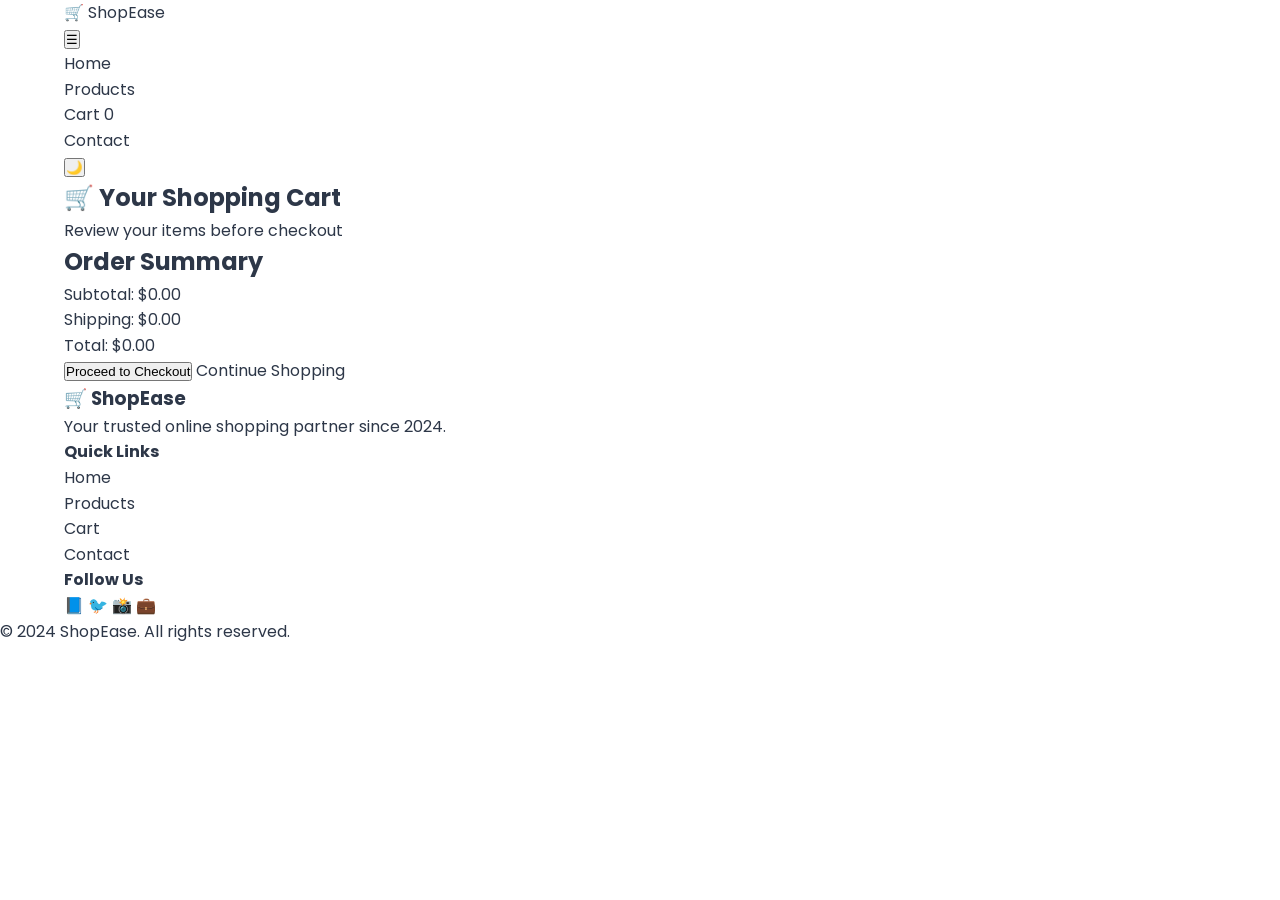
==== cart.html @ a674fecd "Day 2: Build semantic HTML structure for all 4 pages" ====
<!DOCTYPE html>
<html lang="en">
<head>
  <meta charset="UTF-8" />
  <meta name="viewport" content="width=device-width, initial-scale=1.0"/>
  <meta name="description" content="Your ShopEase shopping cart">
  <title>ShopEase | Cart</title>

  <link rel="icon" href="assets/icons/favicon.ico" type="image/x-icon">
  <link rel="preconnect" href="https://fonts.googleapis.com">
  <link href="https://fonts.googleapis.com/css2?family=Poppins:wght@300;400;600;700&display=swap" rel="stylesheet">
  <link rel="stylesheet" href="css/style.css" />
</head>
<body>

  <!-- ================= HEADER ================= -->
  <header class="header">
    <div class="container nav-container">
      <a href="index.html" class="logo" aria-label="ShopEase Home">
        🛒 <span>ShopEase</span>
      </a>
      <nav class="navbar" aria-label="Main Navigation">
        <button class="menu-toggle" aria-label="Toggle Menu" aria-expanded="false">☰</button>
        <ul class="nav-links">
          <li><a href="index.html">Home</a></li>
          <li><a href="products.html">Products</a></li>
          <li><a href="cart.html" class="active">Cart <span class="cart-count">0</span></a></li>
          <li><a href="contact.html">Contact</a></li>
          <li><button id="themeToggle" aria-label="Toggle Dark Mode">🌙</button></li>
        </ul>
      </nav>
    </div>
  </header>

  <!-- ================= MAIN ================= -->
  <main>

    <section class="page-header">
      <div class="container">
        <h1>🛒 Your Shopping Cart</h1>
        <p>Review your items before checkout</p>
      </div>
    </section>

    <section class="cart-section">
      <div class="container">
        <div class="cart-wrapper">
          
          <!-- Cart Items -->
          <div class="cart-items" id="cartItems">
            <!-- Cart items injected via JS -->
          </div>

          <!-- Cart Summary -->
          <aside class="cart-summary" aria-label="Cart Summary">
            <h2>Order Summary</h2>
            <div class="summary-row">
              <span>Subtotal:</span>
              <span id="subtotal">$0.00</span>
            </div>
            <div class="summary-row">
              <span>Shipping:</span>
              <span id="shipping">$0.00</span>
            </div>
            <div class="summary-row total">
              <span>Total:</span>
              <span id="total">$0.00</span>
            </div>
            <button class="btn btn-primary btn-block" id="checkoutBtn">Proceed to Checkout</button>
            <a href="products.html" class="btn btn-outline btn-block">Continue Shopping</a>
          </aside>

        </div>

        <!-- Empty Cart Message -->
        <div class="empty-cart" id="emptyCart" hidden>
          <h2>🛒 Your cart is empty</h2>
          <p>Looks like you haven't added anything yet.</p>
          <a href="products.html" class="btn btn-primary">Start Shopping</a>
        </div>

      </div>
    </section>

    <!-- Checkout Modal -->
    <div class="modal" id="checkoutModal" hidden>
      <div class="modal-content">
        <button class="modal-close" aria-label="Close modal">✕</button>
        <h2>🎉 Checkout</h2>
        <form id="checkoutForm">
          <div class="form-group">
            <label for="fullName">Full Name *</label>
            <input type="text" id="fullName" required>
          </div>
          <div class="form-group">
            <label for="email">Email *</label>
            <input type="email" id="email" required>
          </div>
          <div class="form-group">
            <label for="address">Shipping Address *</label>
            <textarea id="address" rows="3" required></textarea>
          </div>
          <button type="submit" class="btn btn-primary btn-block">Place Order</button>
        </form>
      </div>
    </div>

  </main>

  <!-- ================= FOOTER ================= -->
  <footer class="footer">
    <div class="container footer-container">
      <div class="footer-col">
        <h3>🛒 ShopEase</h3>
        <p>Your trusted online shopping partner since 2024.</p>
      </div>
      <div class="footer-col">
        <h4>Quick Links</h4>
        <ul>
          <li><a href="index.html">Home</a></li>
          <li><a href="products.html">Products</a></li>
          <li><a href="cart.html">Cart</a></li>
          <li><a href="contact.html">Contact</a></li>
        </ul>
      </div>
      <div class="footer-col">
        <h4>Follow Us</h4>
        <div class="social-links">
          <a href="#" aria-label="Facebook">📘</a>
          <a href="#" aria-label="Twitter">🐦</a>
          <a href="#" aria-label="Instagram">📸</a>
          <a href="#" aria-label="LinkedIn">💼</a>
        </div>
      </div>
    </div>
    <div class="footer-bottom">
      <p>© 2024 ShopEase. All rights reserved.</p>
    </div>
  </footer>

  <script src="js/products.js"></script>
  <script src="js/cart.js"></script>
  <script src="js/script.js"></script>
</body>
</html>
---- css/style.css ----
/* ========== CSS RESET ========== */
*,
*::before,
*::after {
  margin: 0;
  padding: 0;
  box-sizing: border-box;
}

/* ========== CSS VARIABLES ========== */
:root {
  --primary-color: #2c7a7b;
  --secondary-color: #38b2ac;
  --accent-color: #f6ad55;
  --bg-color: #ffffff;
  --text-color: #2d3748;
  --light-gray: #f7fafc;
  --dark-gray: #4a5568;
  --font-family: 'Poppins', sans-serif;
  --transition: all 0.3s ease-in-out;
  --shadow: 0 4px 12px rgba(0, 0, 0, 0.1);
}

/* ========== BASE STYLES ========== */
html {
  scroll-behavior: smooth;
}

body {
  font-family: var(--font-family);
  background: var(--bg-color);
  color: var(--text-color);
  line-height: 1.6;
}

a {
  text-decoration: none;
  color: inherit;
}

ul {
  list-style: none;
}

img {
  max-width: 100%;
  display: block;
}

/* ========== CONTAINER ========== */
.container {
  width: 90%;
  max-width: 1200px;
  margin: 0 auto;
}
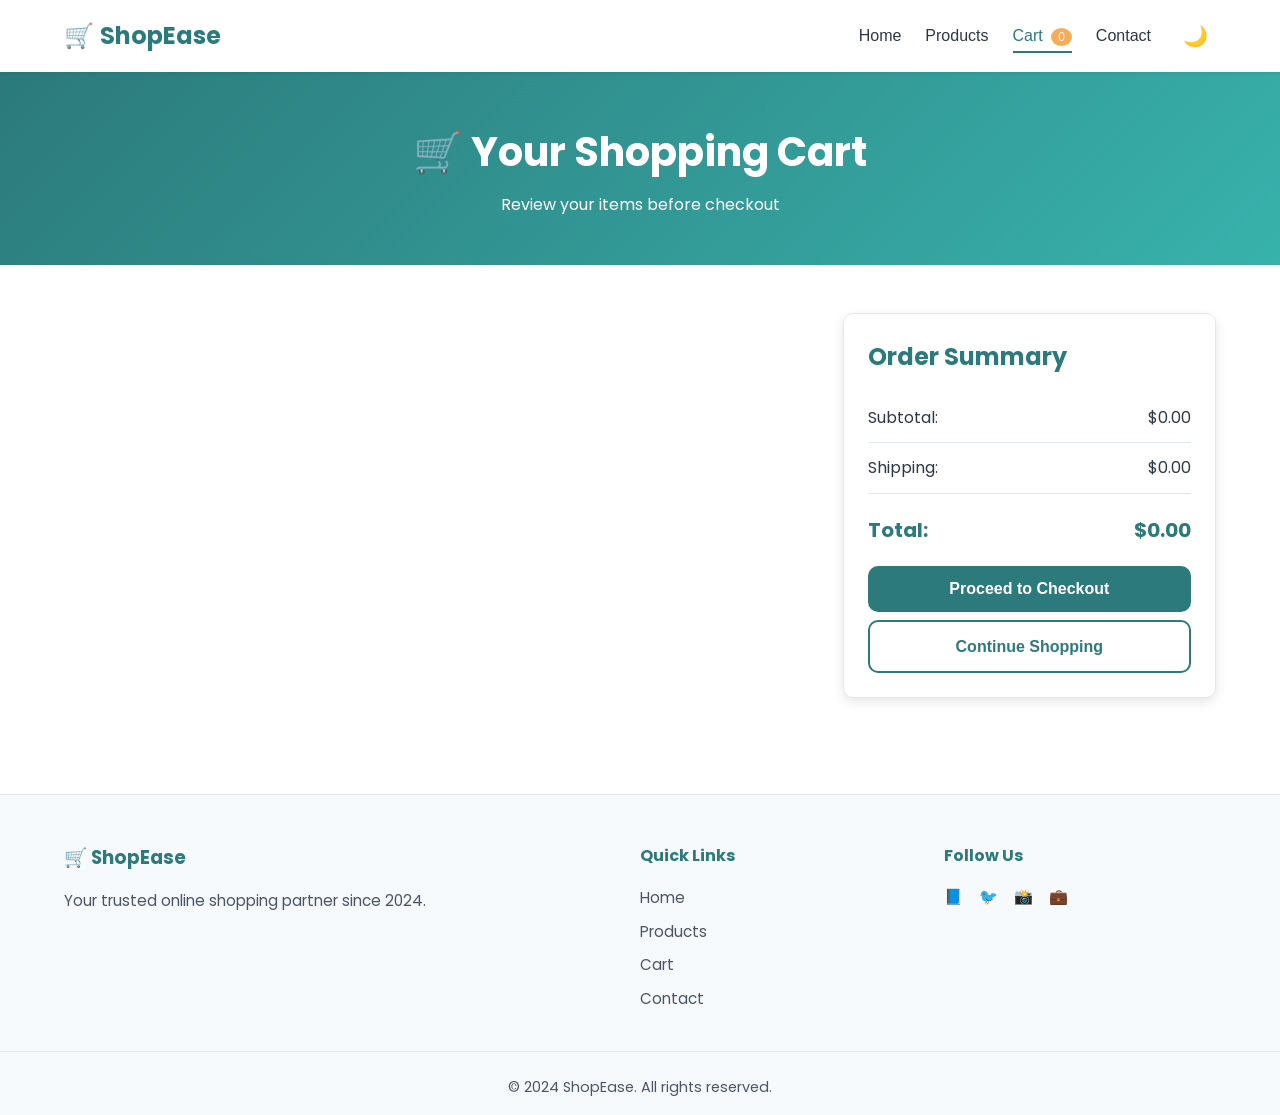
==== commit d12d028d: "Day 5: Advanced features - wishlist, quick view modal, scroll reveal, loader" ====
--- a/cart.html
+++ b/cart.html
@@ -12,6 +12,15 @@
   <link rel="stylesheet" href="css/style.css" />
 </head>
 <body>
+  <!-- ============== LOADING SPINNER ============== -->
+  <div class="loader" id="loader">
+    <div class="spinner"></div>
+  </div>
+
+  <!-- ============== BACK TO TOP BUTTON ============== -->
+  <button class="back-to-top" id="backToTop" aria-label="Back to top">
+    ↑
+  </button>
 
   <!-- ================= HEADER ================= -->
   <header class="header">
--- a/css/style.css
+++ b/css/style.css
@@ -1,3 +1,8 @@
+/* ==========================================================
+   SHOPEASE - MAIN STYLESHEET
+   Day 3: Complete Styling
+========================================================== */
+
 /* ========== CSS RESET ========== */
 *,
 *::before,
@@ -7,23 +12,44 @@
   box-sizing: border-box;
 }
 
-/* ========== CSS VARIABLES ========== */
+/* ========== CSS VARIABLES (LIGHT MODE) ========== */
 :root {
   --primary-color: #2c7a7b;
+  --primary-dark: #234e52;
   --secondary-color: #38b2ac;
   --accent-color: #f6ad55;
   --bg-color: #ffffff;
+  --bg-alt: #f7fafc;
   --text-color: #2d3748;
-  --light-gray: #f7fafc;
-  --dark-gray: #4a5568;
+  --text-light: #4a5568;
+  --border-color: #e2e8f0;
+  --white: #ffffff;
+  --danger: #e53e3e;
+  --success: #38a169;
+
   --font-family: 'Poppins', sans-serif;
   --transition: all 0.3s ease-in-out;
-  --shadow: 0 4px 12px rgba(0, 0, 0, 0.1);
+  --shadow-sm: 0 2px 4px rgba(0, 0, 0, 0.06);
+  --shadow-md: 0 4px 12px rgba(0, 0, 0, 0.1);
+  --shadow-lg: 0 10px 25px rgba(0, 0, 0, 0.15);
+  --radius: 10px;
+  --radius-lg: 20px;
+}
+
+/* ========== DARK MODE ========== */
+[data-theme="dark"] {
+  --bg-color: #1a202c;
+  --bg-alt: #2d3748;
+  --text-color: #f7fafc;
+  --text-light: #cbd5e0;
+  --border-color: #4a5568;
+  --white: #2d3748;
 }
 
 /* ========== BASE STYLES ========== */
 html {
   scroll-behavior: smooth;
+  font-size: 16px;
 }
 
 body {
@@ -31,25 +57,1181 @@
   background: var(--bg-color);
   color: var(--text-color);
   line-height: 1.6;
+  transition: var(--transition);
+  overflow-x: hidden;
 }
 
 a {
   text-decoration: none;
   color: inherit;
-}
-
-ul {
-  list-style: none;
-}
+  transition: var(--transition);
+}
+
+ul { list-style: none; }
 
 img {
   max-width: 100%;
   display: block;
 }
 
-/* ========== CONTAINER ========== */
+button {
+  font-family: inherit;
+  cursor: pointer;
+  border: none;
+  background: none;
+}
+
+/* ========== UTILITIES ========== */
 .container {
   width: 90%;
   max-width: 1200px;
   margin: 0 auto;
+}
+
+.text-center { text-align: center; }
+
+.section-title {
+  font-size: 2rem;
+  text-align: center;
+  margin-bottom: 2rem;
+  color: var(--primary-color);
+  position: relative;
+  padding-bottom: 1rem;
+}
+
+.section-title::after {
+  content: "";
+  position: absolute;
+  bottom: 0;
+  left: 50%;
+  transform: translateX(-50%);
+  width: 60px;
+  height: 3px;
+  background: var(--accent-color);
+  border-radius: 2px;
+}
+
+/* ========== BUTTONS ========== */
+.btn {
+  display: inline-block;
+  padding: 0.75rem 1.75rem;
+  border-radius: var(--radius);
+  font-weight: 600;
+  font-size: 1rem;
+  cursor: pointer;
+  transition: var(--transition);
+  border: 2px solid transparent;
+  text-align: center;
+}
+
+.btn-primary {
+  background: var(--primary-color);
+  color: #fff;
+}
+
+.btn-primary:hover {
+  background: var(--primary-dark);
+  transform: translateY(-2px);
+  box-shadow: var(--shadow-md);
+}
+
+.btn-outline {
+  background: transparent;
+  color: var(--primary-color);
+  border-color: var(--primary-color);
+}
+
+.btn-outline:hover {
+  background: var(--primary-color);
+  color: #fff;
+}
+
+.btn-block {
+  display: block;
+  width: 100%;
+  margin-top: 0.5rem;
+}
+
+/* ========== HEADER / NAVBAR ========== */
+.header {
+  background: var(--bg-color);
+  box-shadow: var(--shadow-sm);
+  position: sticky;
+  top: 0;
+  z-index: 100;
+  transition: var(--transition);
+}
+
+.nav-container {
+  display: flex;
+  justify-content: space-between;
+  align-items: center;
+  padding: 1rem 0;
+}
+
+.logo {
+  font-size: 1.5rem;
+  font-weight: 700;
+  color: var(--primary-color);
+  display: flex;
+  align-items: center;
+  gap: 0.4rem;
+}
+
+.logo:hover { transform: scale(1.05); }
+
+.nav-links {
+  display: flex;
+  align-items: center;
+  gap: 1.5rem;
+}
+
+.nav-links a {
+  font-weight: 500;
+  position: relative;
+  padding: 0.3rem 0;
+}
+
+.nav-links a::after {
+  content: "";
+  position: absolute;
+  left: 0;
+  bottom: -4px;
+  width: 0;
+  height: 2px;
+  background: var(--primary-color);
+  transition: var(--transition);
+}
+
+.nav-links a:hover::after,
+.nav-links a.active::after {
+  width: 100%;
+}
+
+.nav-links a.active {
+  color: var(--primary-color);
+}
+
+.cart-count {
+  background: var(--accent-color);
+  color: #fff;
+  font-size: 0.75rem;
+  padding: 2px 7px;
+  border-radius: 50%;
+  margin-left: 4px;
+}
+
+#themeToggle {
+  font-size: 1.25rem;
+  padding: 0.3rem 0.5rem;
+  border-radius: 50%;
+  transition: var(--transition);
+}
+
+#themeToggle:hover {
+  background: var(--bg-alt);
+  transform: rotate(20deg);
+}
+
+.menu-toggle {
+  display: none;
+  font-size: 1.5rem;
+  color: var(--primary-color);
+}
+
+/* ========== HERO SECTION ========== */
+.hero {
+  background: linear-gradient(135deg, var(--primary-color) 0%, var(--secondary-color) 100%);
+  color: #fff;
+  padding: 5rem 0;
+  position: relative;
+  overflow: hidden;
+}
+
+.hero::before {
+  content: "";
+  position: absolute;
+  top: -50%;
+  right: -20%;
+  width: 600px;
+  height: 600px;
+  background: rgba(255, 255, 255, 0.1);
+  border-radius: 50%;
+}
+
+.hero-content {
+  text-align: center;
+  position: relative;
+  z-index: 1;
+  animation: fadeInUp 1s ease;
+}
+
+.hero h1 {
+  font-size: clamp(2rem, 5vw, 3.5rem);
+  margin-bottom: 1rem;
+  line-height: 1.2;
+}
+
+.hero h1 span {
+  color: var(--accent-color);
+}
+
+.hero p {
+  font-size: 1.15rem;
+  margin-bottom: 2rem;
+  opacity: 0.95;
+  max-width: 600px;
+  margin-left: auto;
+  margin-right: auto;
+}
+
+.hero .btn {
+  background: var(--accent-color);
+  color: #fff;
+  padding: 1rem 2.5rem;
+  font-size: 1.1rem;
+}
+
+.hero .btn:hover {
+  background: #e89437;
+  transform: translateY(-3px);
+}
+
+/* ========== FEATURES SECTION ========== */
+.features {
+  padding: 4rem 0;
+  background: var(--bg-alt);
+}
+
+.features-grid {
+  display: grid;
+  grid-template-columns: repeat(auto-fit, minmax(220px, 1fr));
+  gap: 1.5rem;
+}
+
+.feature-card {
+  background: var(--bg-color);
+  padding: 2rem 1.5rem;
+  text-align: center;
+  border-radius: var(--radius);
+  box-shadow: var(--shadow-sm);
+  transition: var(--transition);
+}
+
+.feature-card:hover {
+  transform: translateY(-5px);
+  box-shadow: var(--shadow-md);
+}
+
+.feature-icon {
+  font-size: 2.5rem;
+  margin-bottom: 1rem;
+}
+
+.feature-card h3 {
+  margin-bottom: 0.5rem;
+  color: var(--primary-color);
+}
+
+.feature-card p {
+  color: var(--text-light);
+  font-size: 0.95rem;
+}
+
+/* ========== PRODUCTS SECTION ========== */
+.featured-products,
+.products-section {
+  padding: 4rem 0;
+}
+
+.products-grid {
+  display: grid;
+  grid-template-columns: repeat(auto-fill, minmax(240px, 1fr));
+  gap: 1.5rem;
+  margin-bottom: 2rem;
+}
+
+.product-card {
+  background: var(--bg-color);
+  border-radius: var(--radius);
+  overflow: hidden;
+  box-shadow: var(--shadow-sm);
+  transition: var(--transition);
+  border: 1px solid var(--border-color);
+  display: flex;
+  flex-direction: column;
+}
+
+.product-card:hover {
+  transform: translateY(-6px);
+  box-shadow: var(--shadow-lg);
+}
+
+.product-image {
+  width: 100%;
+  height: 200px;
+  object-fit: cover;
+  background: var(--bg-alt);
+}
+
+.product-info {
+  padding: 1rem;
+  display: flex;
+  flex-direction: column;
+  flex: 1;
+}
+
+.product-category {
+  font-size: 0.75rem;
+  color: var(--accent-color);
+  text-transform: uppercase;
+  font-weight: 600;
+  margin-bottom: 0.3rem;
+}
+
+.product-name {
+  font-size: 1rem;
+  margin-bottom: 0.5rem;
+  color: var(--text-color);
+  font-weight: 600;
+}
+
+.product-price {
+  font-size: 1.25rem;
+  font-weight: 700;
+  color: var(--primary-color);
+  margin-bottom: 1rem;
+}
+
+.product-card .btn {
+  margin-top: auto;
+  padding: 0.6rem 1rem;
+  font-size: 0.9rem;
+}
+
+/* ========== FILTERS SECTION ========== */
+.page-header {
+  background: linear-gradient(135deg, var(--primary-color), var(--secondary-color));
+  color: #fff;
+  padding: 3rem 0;
+  text-align: center;
+}
+
+.page-header h1 {
+  font-size: 2.5rem;
+  margin-bottom: 0.5rem;
+}
+
+.filters-section {
+  padding: 2rem 0;
+  background: var(--bg-alt);
+  border-bottom: 1px solid var(--border-color);
+}
+
+.filters {
+  display: flex;
+  gap: 1rem;
+  flex-wrap: wrap;
+  align-items: center;
+  justify-content: space-between;
+}
+
+.search-box {
+  flex: 1;
+  min-width: 250px;
+}
+
+.search-box input,
+.filter-group select {
+  width: 100%;
+  padding: 0.7rem 1rem;
+  border: 1px solid var(--border-color);
+  border-radius: var(--radius);
+  background: var(--bg-color);
+  color: var(--text-color);
+  font-family: inherit;
+  font-size: 0.95rem;
+  transition: var(--transition);
+}
+
+.search-box input:focus,
+.filter-group select:focus {
+  outline: none;
+  border-color: var(--primary-color);
+  box-shadow: 0 0 0 3px rgba(44, 122, 123, 0.15);
+}
+
+.filter-group {
+  display: flex;
+  align-items: center;
+  gap: 0.5rem;
+}
+
+.filter-group label {
+  font-weight: 500;
+  color: var(--text-light);
+}
+
+.no-results {
+  text-align: center;
+  font-size: 1.2rem;
+  padding: 3rem;
+  color: var(--text-light);
+}
+
+/* ========== NEWSLETTER ========== */
+.newsletter {
+  padding: 4rem 0;
+  background: var(--primary-color);
+  color: #fff;
+  text-align: center;
+}
+
+.newsletter h2 {
+  font-size: 2rem;
+  margin-bottom: 0.5rem;
+}
+
+.newsletter p { margin-bottom: 2rem; opacity: 0.95; }
+
+.newsletter-form {
+  display: flex;
+  gap: 0.5rem;
+  max-width: 500px;
+  margin: 0 auto;
+  flex-wrap: wrap;
+  justify-content: center;
+}
+
+.newsletter-form input {
+  flex: 1;
+  min-width: 200px;
+  padding: 0.85rem 1rem;
+  border: none;
+  border-radius: var(--radius);
+  font-family: inherit;
+  font-size: 1rem;
+}
+
+.newsletter-form .btn {
+  background: var(--accent-color);
+  color: #fff;
+}
+
+.newsletter-form .btn:hover { background: #e89437; }
+
+/* ========== CART PAGE ========== */
+.cart-section { padding: 3rem 0; }
+
+.cart-wrapper {
+  display: grid;
+  grid-template-columns: 2fr 1fr;
+  gap: 2rem;
+}
+
+.cart-item {
+  display: grid;
+  grid-template-columns: 100px 1fr auto;
+  gap: 1rem;
+  align-items: center;
+  background: var(--bg-color);
+  padding: 1rem;
+  border-radius: var(--radius);
+  box-shadow: var(--shadow-sm);
+  margin-bottom: 1rem;
+  border: 1px solid var(--border-color);
+}
+
+.cart-item img {
+  width: 100px;
+  height: 100px;
+  object-fit: cover;
+  border-radius: var(--radius);
+}
+
+.cart-item-details h4 {
+  margin-bottom: 0.3rem;
+  color: var(--primary-color);
+}
+
+.cart-item-price {
+  color: var(--accent-color);
+  font-weight: 600;
+  margin-bottom: 0.5rem;
+}
+
+.quantity-controls {
+  display: flex;
+  gap: 0.5rem;
+  align-items: center;
+}
+
+.quantity-controls button {
+  width: 30px;
+  height: 30px;
+  border-radius: 50%;
+  background: var(--primary-color);
+  color: #fff;
+  font-weight: bold;
+  transition: var(--transition);
+}
+
+.quantity-controls button:hover {
+  background: var(--primary-dark);
+}
+
+.cart-item-right {
+  text-align: right;
+}
+
+.remove-btn {
+  background: var(--danger);
+  color: #fff;
+  padding: 0.4rem 0.8rem;
+  border-radius: var(--radius);
+  font-size: 0.85rem;
+  margin-top: 0.5rem;
+}
+
+.remove-btn:hover { opacity: 0.9; }
+
+.cart-summary {
+  background: var(--bg-color);
+  padding: 1.5rem;
+  border-radius: var(--radius);
+  box-shadow: var(--shadow-md);
+  height: fit-content;
+  position: sticky;
+  top: 100px;
+  border: 1px solid var(--border-color);
+}
+
+.cart-summary h2 {
+  margin-bottom: 1rem;
+  color: var(--primary-color);
+}
+
+.summary-row {
+  display: flex;
+  justify-content: space-between;
+  padding: 0.75rem 0;
+  border-bottom: 1px solid var(--border-color);
+}
+
+.summary-row.total {
+  font-size: 1.25rem;
+  font-weight: 700;
+  color: var(--primary-color);
+  border: none;
+  margin-top: 0.5rem;
+}
+
+.empty-cart {
+  text-align: center;
+  padding: 4rem 1rem;
+}
+
+.empty-cart h2 { color: var(--primary-color); margin-bottom: 1rem; }
+.empty-cart p { margin-bottom: 2rem; color: var(--text-light); }
+
+/* ========== MODAL ========== */
+.modal {
+  position: fixed;
+  inset: 0;
+  background: rgba(0, 0, 0, 0.6);
+  display: flex;
+  align-items: center;
+  justify-content: center;
+  z-index: 1000;
+  padding: 1rem;
+  animation: fadeIn 0.3s ease;
+}
+
+.modal-content {
+  background: var(--bg-color);
+  padding: 2rem;
+  border-radius: var(--radius-lg);
+  max-width: 500px;
+  width: 100%;
+  position: relative;
+  box-shadow: var(--shadow-lg);
+  animation: slideUp 0.4s ease;
+}
+
+.modal-close {
+  position: absolute;
+  top: 1rem;
+  right: 1rem;
+  font-size: 1.25rem;
+  width: 32px;
+  height: 32px;
+  border-radius: 50%;
+  background: var(--bg-alt);
+  color: var(--text-color);
+}
+
+.modal-close:hover {
+  background: var(--danger);
+  color: #fff;
+}
+
+.modal h2 {
+  margin-bottom: 1.5rem;
+  color: var(--primary-color);
+}
+
+/* ========== CONTACT PAGE ========== */
+.contact-section { padding: 3rem 0; }
+
+.contact-wrapper {
+  display: grid;
+  grid-template-columns: 1fr 2fr;
+  gap: 2rem;
+}
+
+.contact-info {
+  background: var(--bg-alt);
+  padding: 2rem;
+  border-radius: var(--radius);
+}
+
+.contact-info h2 {
+  color: var(--primary-color);
+  margin-bottom: 0.5rem;
+}
+
+.contact-info > p {
+  margin-bottom: 2rem;
+  color: var(--text-light);
+}
+
+.info-item {
+  display: flex;
+  gap: 1rem;
+  margin-bottom: 1.5rem;
+  align-items: flex-start;
+}
+
+.info-icon {
+  font-size: 1.5rem;
+  flex-shrink: 0;
+}
+
+.info-item h4 {
+  color: var(--primary-color);
+  margin-bottom: 0.2rem;
+}
+
+.info-item p {
+  color: var(--text-light);
+  font-size: 0.95rem;
+}
+
+.contact-form-wrapper {
+  background: var(--bg-color);
+  padding: 2rem;
+  border-radius: var(--radius);
+  box-shadow: var(--shadow-sm);
+  border: 1px solid var(--border-color);
+}
+
+.contact-form-wrapper h2 {
+  color: var(--primary-color);
+  margin-bottom: 1.5rem;
+}
+
+/* ========== FORMS ========== */
+.form-group {
+  margin-bottom: 1.25rem;
+}
+
+.form-group label {
+  display: block;
+  margin-bottom: 0.4rem;
+  font-weight: 500;
+  color: var(--text-color);
+}
+
+.form-group input,
+.form-group textarea {
+  width: 100%;
+  padding: 0.75rem 1rem;
+  border: 1px solid var(--border-color);
+  border-radius: var(--radius);
+  background: var(--bg-color);
+  color: var(--text-color);
+  font-family: inherit;
+  font-size: 1rem;
+  transition: var(--transition);
+}
+
+.form-group input:focus,
+.form-group textarea:focus {
+  outline: none;
+  border-color: var(--primary-color);
+  box-shadow: 0 0 0 3px rgba(44, 122, 123, 0.15);
+}
+
+.form-group textarea { resize: vertical; }
+
+.error-msg {
+  color: var(--danger);
+  font-size: 0.85rem;
+  margin-top: 0.3rem;
+  display: block;
+  min-height: 1rem;
+}
+
+.success-msg {
+  color: var(--success);
+  font-weight: 600;
+  margin-top: 1rem;
+  text-align: center;
+  padding: 0.75rem;
+  background: rgba(56, 161, 105, 0.1);
+  border-radius: var(--radius);
+}
+
+/* ========== FOOTER ========== */
+.footer {
+  background: var(--bg-alt);
+  color: var(--text-color);
+  padding: 3rem 0 1rem;
+  margin-top: 3rem;
+  border-top: 1px solid var(--border-color);
+}
+
+.footer-container {
+  display: grid;
+  grid-template-columns: 2fr 1fr 1fr;
+  gap: 2rem;
+  margin-bottom: 2rem;
+}
+
+.footer-col h3,
+.footer-col h4 {
+  color: var(--primary-color);
+  margin-bottom: 1rem;
+}
+
+.footer-col p,
+.footer-col a {
+  color: var(--text-light);
+  font-size: 0.95rem;
+}
+
+.footer-col ul li {
+  margin-bottom: 0.5rem;
+}
+
+.footer-col a:hover {
+  color: var(--primary-color);
+}
+
+.social-links {
+  display: flex;
+  gap: 1rem;
+  font-size: 1.5rem;
+}
+
+.social-links a {
+  transition: var(--transition);
+}
+
+.social-links a:hover {
+  transform: translateY(-3px);
+}
+
+.footer-bottom {
+  text-align: center;
+  padding-top: 1.5rem;
+  border-top: 1px solid var(--border-color);
+  color: var(--text-light);
+  font-size: 0.9rem;
+}
+
+/* ========== ANIMATIONS ========== */
+@keyframes fadeIn {
+  from { opacity: 0; }
+  to { opacity: 1; }
+}
+
+@keyframes fadeInUp {
+  from { opacity: 0; transform: translateY(30px); }
+  to { opacity: 1; transform: translateY(0); }
+}
+
+@keyframes slideUp {
+  from { opacity: 0; transform: translateY(40px); }
+  to { opacity: 1; transform: translateY(0); }
+}
+
+.fade-in { animation: fadeInUp 0.6s ease; }
+
+/* ========== RESPONSIVE DESIGN ========== */
+
+/* Tablet */
+@media (max-width: 900px) {
+  .cart-wrapper,
+  .contact-wrapper {
+    grid-template-columns: 1fr;
+  }
+
+  .cart-summary {
+    position: static;
+  }
+
+  .footer-container {
+    grid-template-columns: 1fr 1fr;
+  }
+}
+
+/* Mobile */
+@media (max-width: 768px) {
+  .menu-toggle { display: block; }
+
+  .nav-links {
+    position: fixed;
+    top: 65px;
+    right: -100%;
+    width: 70%;
+    height: calc(100vh - 65px);
+    background: var(--bg-color);
+    flex-direction: column;
+    padding: 2rem;
+    gap: 1.5rem;
+    box-shadow: var(--shadow-lg);
+    transition: right 0.3s ease;
+  }
+
+  .nav-links.active { right: 0; }
+
+  .hero { padding: 3rem 0; }
+
+  .section-title { font-size: 1.5rem; }
+
+  .filters {
+    flex-direction: column;
+    align-items: stretch;
+  }
+
+  .filter-group {
+    width: 100%;
+  }
+
+  .cart-item {
+    grid-template-columns: 80px 1fr;
+  }
+
+  .cart-item-right {
+    grid-column: 1 / -1;
+    text-align: left;
+    display: flex;
+    justify-content: space-between;
+    align-items: center;
+  }
+
+  .footer-container {
+    grid-template-columns: 1fr;
+    text-align: center;
+  }
+
+  .social-links {
+    justify-content: center;
+  }
+}
+
+/* Small Mobile */
+@media (max-width: 480px) {
+  .container { width: 95%; }
+
+  .hero h1 { font-size: 1.75rem; }
+
+  .products-grid {
+    grid-template-columns: repeat(auto-fill, minmax(160px, 1fr));
+  }
+
+  .product-image { height: 150px; }
+
+  .btn {
+    padding: 0.65rem 1.25rem;
+    font-size: 0.9rem;
+  }
+}
+
+/* ========== SCROLLBAR ========== */
+::-webkit-scrollbar {
+  width: 10px;
+}
+
+::-webkit-scrollbar-track {
+  background: var(--bg-alt);
+}
+
+::-webkit-scrollbar-thumb {
+  background: var(--primary-color);
+  border-radius: 5px;
+}
+
+::-webkit-scrollbar-thumb:hover {
+  background: var(--primary-dark);
+}
+
+
+/* Ensure hidden attribute works */
+[hidden] {
+  display: none !important;
+}
+
+/* ==========================================================
+   DAY 5 - ADVANCED FEATURES STYLING
+========================================================== */
+
+/* ========== LOADING SPINNER ========== */
+.loader {
+  position: fixed;
+  inset: 0;
+  background: var(--bg-color);
+  z-index: 9999;
+  display: flex;
+  align-items: center;
+  justify-content: center;
+  transition: opacity 0.5s ease, visibility 0.5s ease;
+}
+
+.loader.hidden {
+  opacity: 0;
+  visibility: hidden;
+}
+
+.spinner {
+  width: 60px;
+  height: 60px;
+  border: 5px solid var(--bg-alt);
+  border-top-color: var(--primary-color);
+  border-radius: 50%;
+  animation: spin 0.8s linear infinite;
+}
+
+@keyframes spin {
+  to { transform: rotate(360deg); }
+}
+
+/* ========== BACK TO TOP BUTTON ========== */
+.back-to-top {
+  position: fixed;
+  bottom: 30px;
+  right: 30px;
+  width: 45px;
+  height: 45px;
+  border-radius: 50%;
+  background: var(--primary-color);
+  color: #fff;
+  font-size: 1.25rem;
+  font-weight: bold;
+  box-shadow: var(--shadow-md);
+  opacity: 0;
+  visibility: hidden;
+  transform: translateY(20px);
+  transition: var(--transition);
+  z-index: 99;
+}
+
+.back-to-top.show {
+  opacity: 1;
+  visibility: visible;
+  transform: translateY(0);
+}
+
+.back-to-top:hover {
+  background: var(--primary-dark);
+  transform: translateY(-3px);
+}
+
+/* ========== PRODUCT CARD ENHANCEMENTS ========== */
+.product-image-wrapper {
+  position: relative;
+  overflow: hidden;
+  height: 200px;
+}
+
+.product-image-wrapper .product-image {
+  width: 100%;
+  height: 100%;
+  object-fit: cover;
+  transition: transform 0.5s ease;
+}
+
+.product-card:hover .product-image {
+  transform: scale(1.1);
+}
+
+.wishlist-btn {
+  position: absolute;
+  top: 10px;
+  right: 10px;
+  width: 36px;
+  height: 36px;
+  border-radius: 50%;
+  background: rgba(255, 255, 255, 0.9);
+  font-size: 1.1rem;
+  box-shadow: var(--shadow-sm);
+  transition: var(--transition);
+  z-index: 2;
+}
+
+.wishlist-btn:hover {
+  transform: scale(1.15);
+  background: #fff;
+}
+
+.quick-view-btn {
+  position: absolute;
+  bottom: 0;
+  left: 0;
+  right: 0;
+  padding: 0.6rem;
+  background: rgba(44, 122, 123, 0.95);
+  color: #fff;
+  font-weight: 600;
+  transform: translateY(100%);
+  transition: var(--transition);
+  z-index: 2;
+}
+
+.product-card:hover .quick-view-btn {
+  transform: translateY(0);
+}
+
+/* ========== PRODUCT DETAIL MODAL ========== */
+.product-modal-content {
+  max-width: 800px;
+  padding: 0;
+  overflow: hidden;
+}
+
+.product-modal-body {
+  display: grid;
+  grid-template-columns: 1fr 1fr;
+  gap: 0;
+}
+
+.product-modal-body img {
+  width: 100%;
+  height: 100%;
+  object-fit: cover;
+  max-height: 450px;
+}
+
+.product-modal-info {
+  padding: 2rem;
+}
+
+.product-modal-info .product-category {
+  font-size: 0.85rem;
+  margin-bottom: 0.5rem;
+  display: inline-block;
+}
+
+.product-modal-info h2 {
+  margin-bottom: 1rem;
+  color: var(--primary-color);
+}
+
+.product-modal-info .price {
+  font-size: 2rem;
+  font-weight: 700;
+  color: var(--accent-color);
+  margin-bottom: 1rem;
+}
+
+.product-modal-info .description {
+  color: var(--text-light);
+  margin-bottom: 1.5rem;
+  line-height: 1.7;
+}
+
+.rating {
+  color: #f6ad55;
+  margin-bottom: 1rem;
+  font-size: 1.1rem;
+}
+
+/* ========== SCROLL REVEAL ========== */
+.reveal {
+  opacity: 0;
+  transform: translateY(40px);
+  transition: opacity 0.8s ease, transform 0.8s ease;
+}
+
+.reveal.active {
+  opacity: 1;
+  transform: translateY(0);
+}
+
+/* ========== BADGE ========== */
+.product-badge {
+  position: absolute;
+  top: 10px;
+  left: 10px;
+  background: var(--accent-color);
+  color: #fff;
+  padding: 0.25rem 0.6rem;
+  font-size: 0.7rem;
+  font-weight: 700;
+  border-radius: 4px;
+  text-transform: uppercase;
+  z-index: 2;
+}
+
+/* ========== BUTTON RIPPLE EFFECT ========== */
+.btn {
+  position: relative;
+  overflow: hidden;
+}
+
+.btn::before {
+  content: '';
+  position: absolute;
+  top: 50%;
+  left: 50%;
+  width: 0;
+  height: 0;
+  border-radius: 50%;
+  background: rgba(255, 255, 255, 0.3);
+  transform: translate(-50%, -50%);
+  transition: width 0.5s ease, height 0.5s ease;
+}
+
+.btn:active::before {
+  width: 300px;
+  height: 300px;
+}
+
+/* ========== RESPONSIVE MODAL ========== */
+@media (max-width: 700px) {
+  .product-modal-body {
+    grid-template-columns: 1fr;
+  }
+
+  .product-modal-body img {
+    max-height: 280px;
+  }
+
+  .back-to-top {
+    bottom: 20px;
+    right: 20px;
+    width: 40px;
+    height: 40px;
+  }
+}
+
+/* ========== PULSE ANIMATION ========== */
+@keyframes pulse {
+  0%, 100% { transform: scale(1); }
+  50% { transform: scale(1.1); }
+}
+
+.pulse {
+  animation: pulse 0.4s ease;
 }
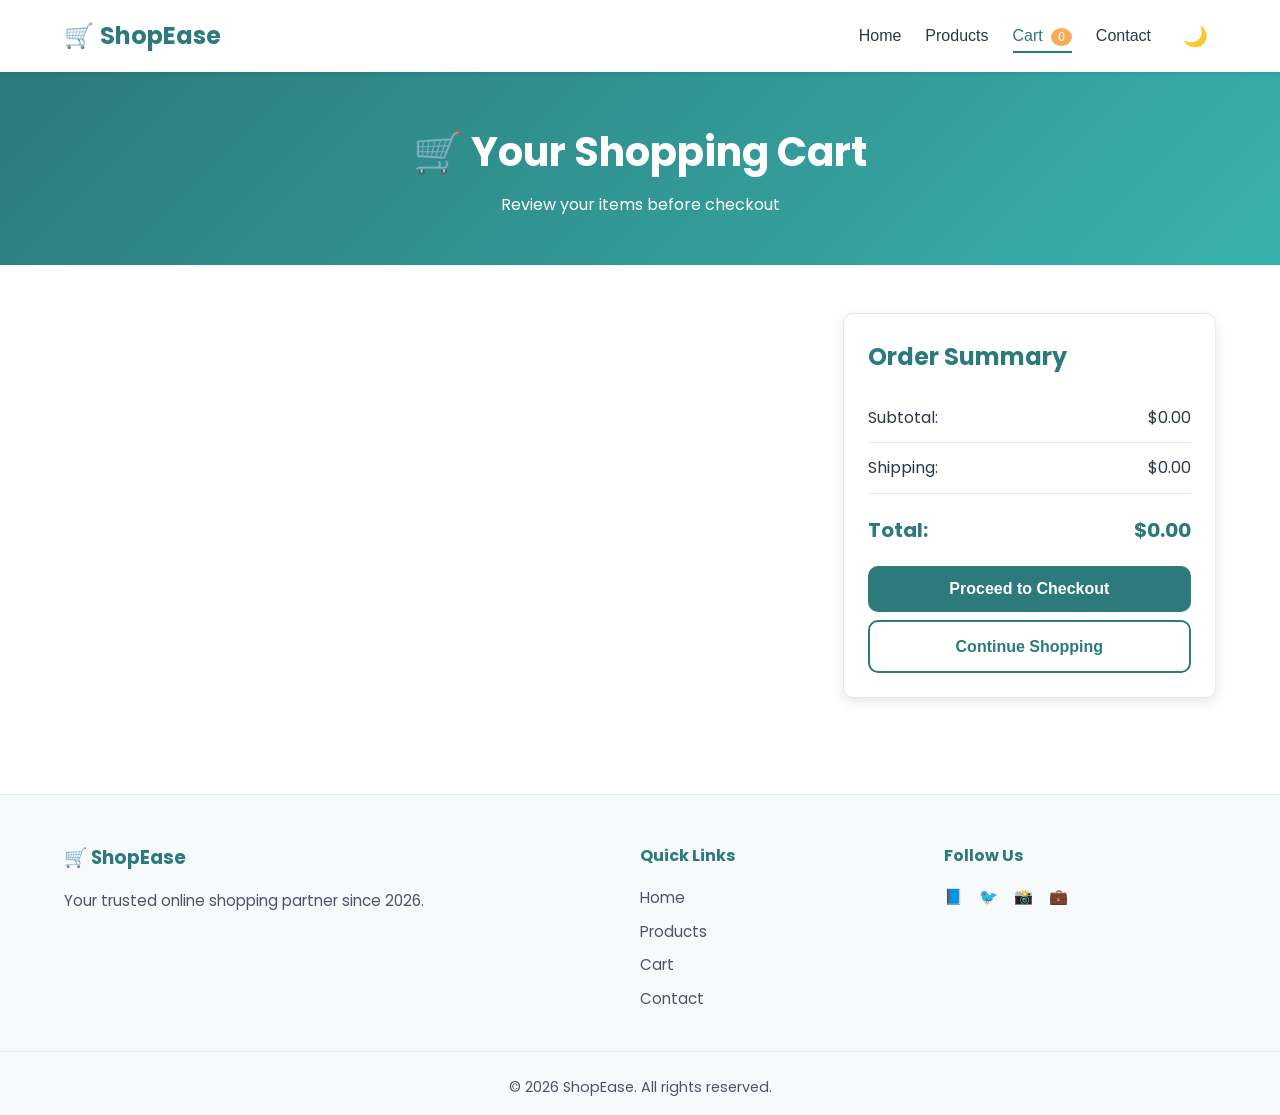
==== commit 8814f966: "Day 8: Added About section with stats, updated README with screenshots" ====
--- a/cart.html
+++ b/cart.html
@@ -121,7 +121,7 @@
     <div class="container footer-container">
       <div class="footer-col">
         <h3>🛒 ShopEase</h3>
-        <p>Your trusted online shopping partner since 2024.</p>
+        <p>Your trusted online shopping partner since 2026.</p>
       </div>
       <div class="footer-col">
         <h4>Quick Links</h4>
@@ -143,7 +143,7 @@
       </div>
     </div>
     <div class="footer-bottom">
-      <p>© 2024 ShopEase. All rights reserved.</p>
+      <p>© 2026 ShopEase. All rights reserved.</p>
     </div>
   </footer>
 
--- a/css/style.css
+++ b/css/style.css
@@ -637,7 +637,10 @@
 /* ========== MODAL ========== */
 .modal {
   position: fixed;
-  inset: 0;
+  top: 0;
+  left: 0;
+  right: 0;
+  bottom: 0;
   background: rgba(0, 0, 0, 0.6);
   display: flex;
   align-items: center;
@@ -1234,4 +1237,81 @@
 
 .pulse {
   animation: pulse 0.4s ease;
+}
+
+/* Wishlist count badge */
+.wishlist-count {
+  background: #e53e3e;
+  color: #fff;
+  font-size: 0.75rem;
+  padding: 2px 7px;
+  border-radius: 50%;
+  margin-left: 4px;
+}
+
+/* Focus styles for keyboard navigation */
+button:focus-visible,
+a:focus-visible,
+input:focus-visible,
+select:focus-visible,
+textarea:focus-visible {
+  outline: 2px solid var(--primary-color);
+  outline-offset: 2px;
+}
+
+/* ========== ABOUT SECTION ========== */
+.about-section {
+  padding: 4rem 0;
+  background: var(--bg-alt);
+}
+
+.about-wrapper {
+  max-width: 900px;
+  margin: 0 auto;
+  text-align: center;
+}
+
+.about-content p {
+  font-size: 1.1rem;
+  color: var(--text-light);
+  margin-bottom: 2rem;
+  line-height: 1.8;
+}
+
+.stats {
+  display: grid;
+  grid-template-columns: repeat(3, 1fr);
+  gap: 2rem;
+  margin-top: 2rem;
+}
+
+.stat-item {
+  padding: 1.5rem;
+  background: var(--bg-color);
+  border-radius: var(--radius);
+  box-shadow: var(--shadow-sm);
+  transition: var(--transition);
+}
+
+.stat-item:hover {
+  transform: translateY(-5px);
+  box-shadow: var(--shadow-md);
+}
+
+.stat-item h3 {
+  font-size: 2.5rem;
+  color: var(--primary-color);
+  margin-bottom: 0.3rem;
+}
+
+.stat-item p {
+  color: var(--text-light);
+  font-size: 0.95rem;
+  margin: 0;
+}
+
+@media (max-width: 600px) {
+  .stats {
+    grid-template-columns: 1fr;
+  }
 }
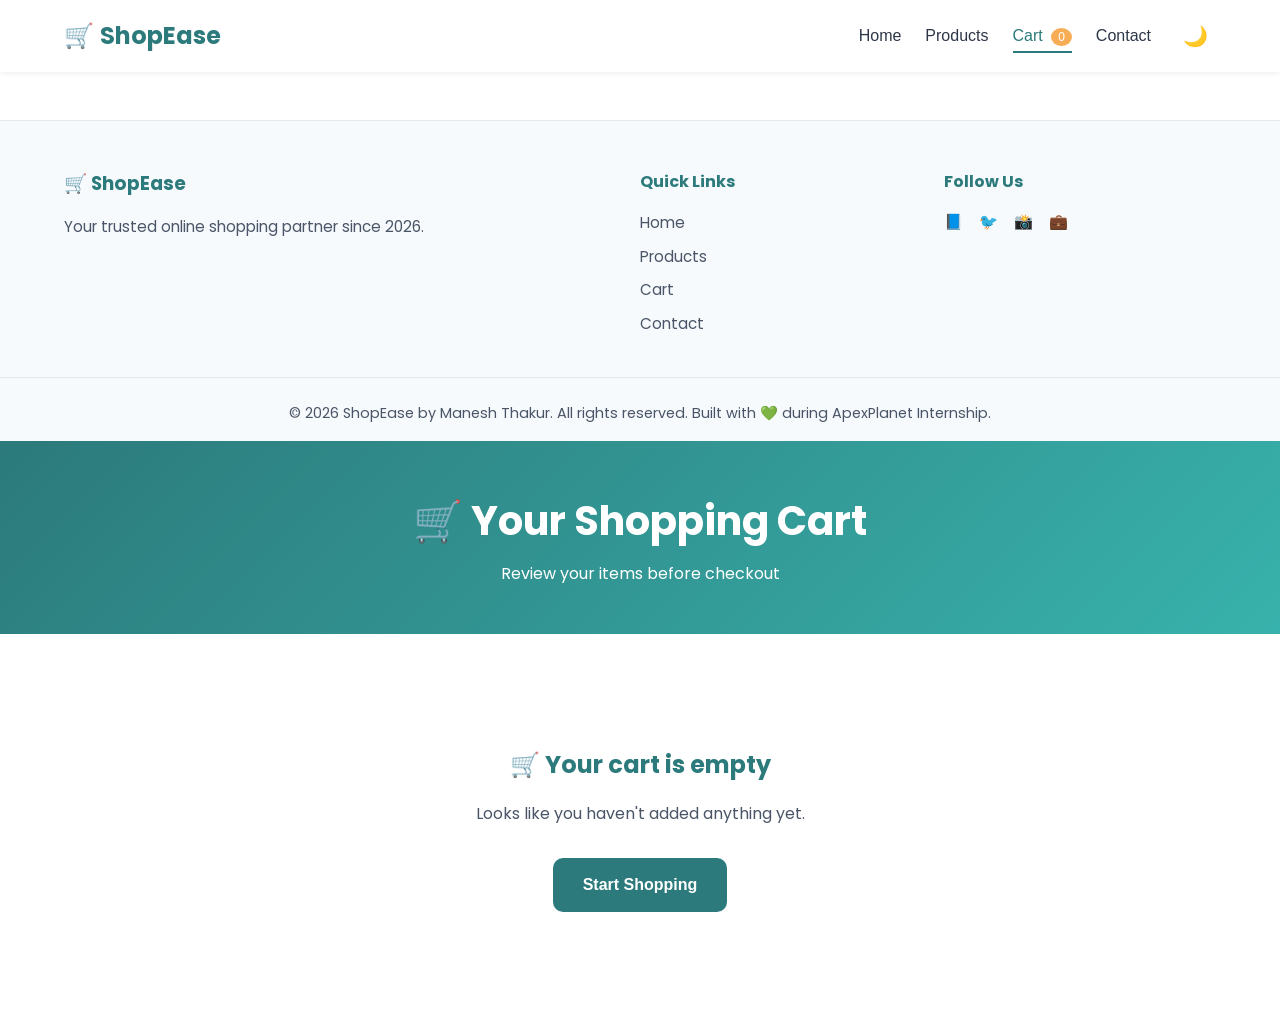
==== commit e46f5070: "refactor: implement modular header and footer injection and centralize cart functionality with new J" ====
--- a/cart.html
+++ b/cart.html
@@ -5,43 +5,15 @@
   <meta name="viewport" content="width=device-width, initial-scale=1.0"/>
   <meta name="description" content="Your ShopEase shopping cart">
   <title>ShopEase | Cart</title>
-
   <link rel="icon" href="assets/icons/favicon.ico" type="image/x-icon">
   <link rel="preconnect" href="https://fonts.googleapis.com">
   <link href="https://fonts.googleapis.com/css2?family=Poppins:wght@300;400;600;700&display=swap" rel="stylesheet">
   <link rel="stylesheet" href="css/style.css" />
 </head>
 <body>
-  <!-- ============== LOADING SPINNER ============== -->
-  <div class="loader" id="loader">
-    <div class="spinner"></div>
-  </div>
 
-  <!-- ============== BACK TO TOP BUTTON ============== -->
-  <button class="back-to-top" id="backToTop" aria-label="Back to top">
-    ↑
-  </button>
+  <script src="js/components.js" data-page="cart"></script>
 
-  <!-- ================= HEADER ================= -->
-  <header class="header">
-    <div class="container nav-container">
-      <a href="index.html" class="logo" aria-label="ShopEase Home">
-        🛒 <span>ShopEase</span>
-      </a>
-      <nav class="navbar" aria-label="Main Navigation">
-        <button class="menu-toggle" aria-label="Toggle Menu" aria-expanded="false">☰</button>
-        <ul class="nav-links">
-          <li><a href="index.html">Home</a></li>
-          <li><a href="products.html">Products</a></li>
-          <li><a href="cart.html" class="active">Cart <span class="cart-count">0</span></a></li>
-          <li><a href="contact.html">Contact</a></li>
-          <li><button id="themeToggle" aria-label="Toggle Dark Mode">🌙</button></li>
-        </ul>
-      </nav>
-    </div>
-  </header>
-
-  <!-- ================= MAIN ================= -->
   <main>
 
     <section class="page-header">
@@ -53,35 +25,26 @@
 
     <section class="cart-section">
       <div class="container">
+
         <div class="cart-wrapper">
-          
-          <!-- Cart Items -->
-          <div class="cart-items" id="cartItems">
-            <!-- Cart items injected via JS -->
-          </div>
+          <div class="cart-items" id="cartItems"></div>
 
-          <!-- Cart Summary -->
           <aside class="cart-summary" aria-label="Cart Summary">
             <h2>Order Summary</h2>
             <div class="summary-row">
-              <span>Subtotal:</span>
-              <span id="subtotal">$0.00</span>
+              <span>Subtotal:</span><span id="subtotal">$0.00</span>
             </div>
             <div class="summary-row">
-              <span>Shipping:</span>
-              <span id="shipping">$0.00</span>
+              <span>Shipping:</span><span id="shipping">$0.00</span>
             </div>
             <div class="summary-row total">
-              <span>Total:</span>
-              <span id="total">$0.00</span>
+              <span>Total:</span><span id="total">$0.00</span>
             </div>
             <button class="btn btn-primary btn-block" id="checkoutBtn">Proceed to Checkout</button>
             <a href="products.html" class="btn btn-outline btn-block">Continue Shopping</a>
           </aside>
-
         </div>
 
-        <!-- Empty Cart Message -->
         <div class="empty-cart" id="emptyCart" hidden>
           <h2>🛒 Your cart is empty</h2>
           <p>Looks like you haven't added anything yet.</p>
@@ -116,39 +79,8 @@
 
   </main>
 
-  <!-- ================= FOOTER ================= -->
-  <footer class="footer">
-    <div class="container footer-container">
-      <div class="footer-col">
-        <h3>🛒 ShopEase</h3>
-        <p>Your trusted online shopping partner since 2026.</p>
-      </div>
-      <div class="footer-col">
-        <h4>Quick Links</h4>
-        <ul>
-          <li><a href="index.html">Home</a></li>
-          <li><a href="products.html">Products</a></li>
-          <li><a href="cart.html">Cart</a></li>
-          <li><a href="contact.html">Contact</a></li>
-        </ul>
-      </div>
-      <div class="footer-col">
-        <h4>Follow Us</h4>
-        <div class="social-links">
-          <a href="#" aria-label="Facebook">📘</a>
-          <a href="#" aria-label="Twitter">🐦</a>
-          <a href="#" aria-label="Instagram">📸</a>
-          <a href="#" aria-label="LinkedIn">💼</a>
-        </div>
-      </div>
-    </div>
-    <div class="footer-bottom">
-      <p>© 2026 ShopEase. All rights reserved.</p>
-    </div>
-  </footer>
-
   <script src="js/products.js"></script>
-  <script src="js/cart.js"></script>
+  <script src="js/card.js"></script>
   <script src="js/script.js"></script>
 </body>
 </html>
--- a/css/style.css
+++ b/css/style.css
@@ -1314,4 +1314,27 @@
   .stats {
     grid-template-columns: 1fr;
   }
+}
+
+/* ========== TOAST NOTIFICATION ========== */
+.toast {
+  position: fixed;
+  bottom: 30px;
+  right: 30px;
+  background: var(--primary-color);
+  color: #fff;
+  padding: 1rem 1.5rem;
+  border-radius: var(--radius);
+  box-shadow: var(--shadow-md);
+  z-index: 9999;
+  font-weight: 500;
+  opacity: 0;
+  transform: translateY(20px);
+  transition: opacity 0.3s ease, transform 0.3s ease;
+  pointer-events: none;
+}
+
+.toast--visible {
+  opacity: 1;
+  transform: translateY(0);
 }
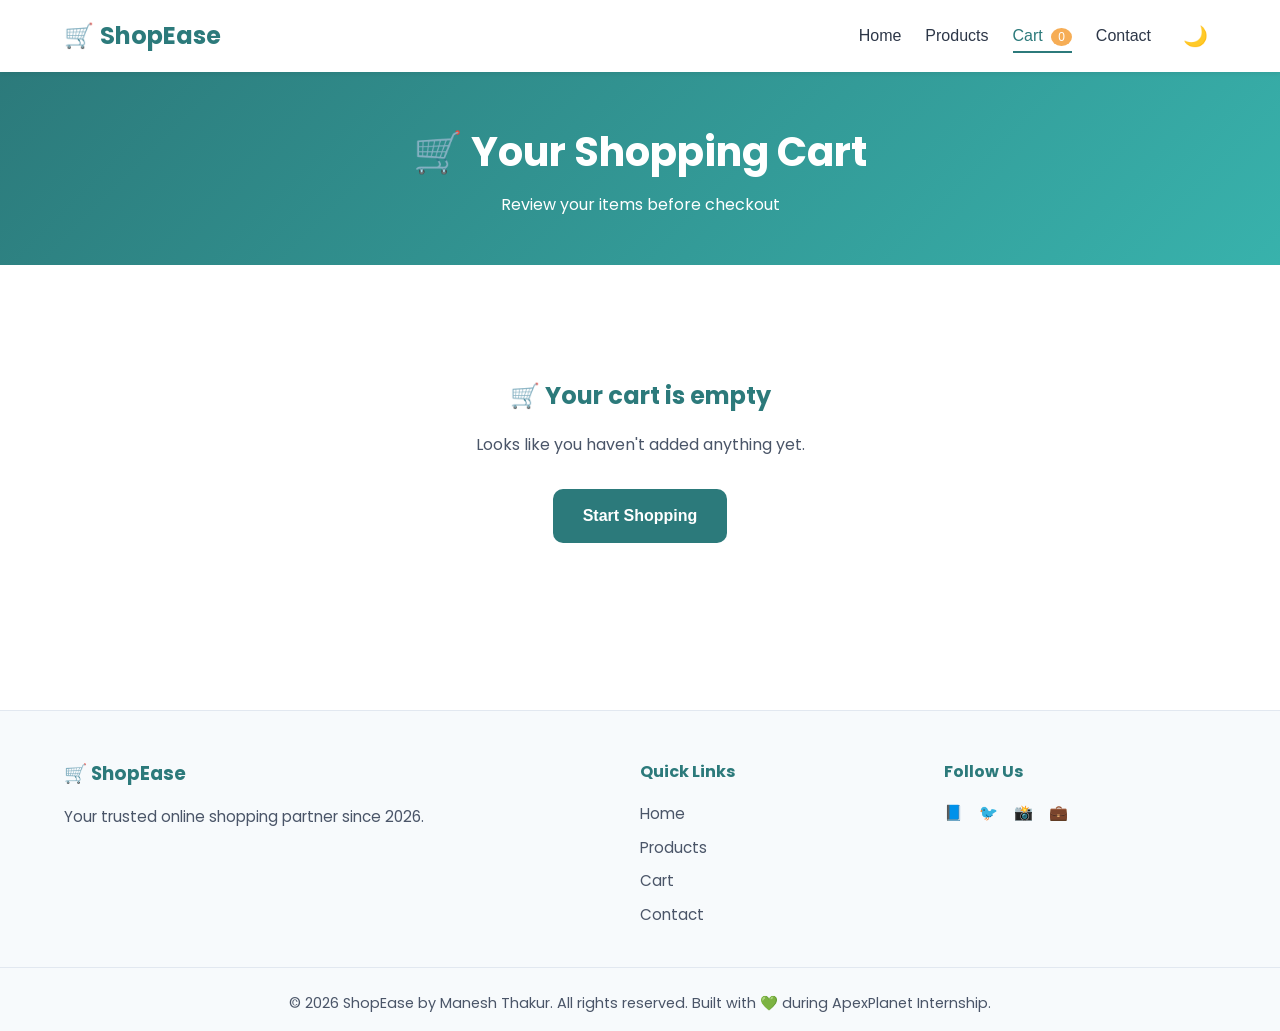
==== commit 312517f2: "feat: implement core site functionality including theme toggling, product rendering, cart management" ====
--- a/cart.html
+++ b/cart.html
@@ -11,8 +11,6 @@
   <link rel="stylesheet" href="css/style.css" />
 </head>
 <body>
-
-  <script src="js/components.js" data-page="cart"></script>
 
   <main>
 
@@ -79,6 +77,7 @@
 
   </main>
 
+  <script src="js/components.js" data-page="cart"></script>
   <script src="js/products.js"></script>
   <script src="js/card.js"></script>
   <script src="js/script.js"></script>
